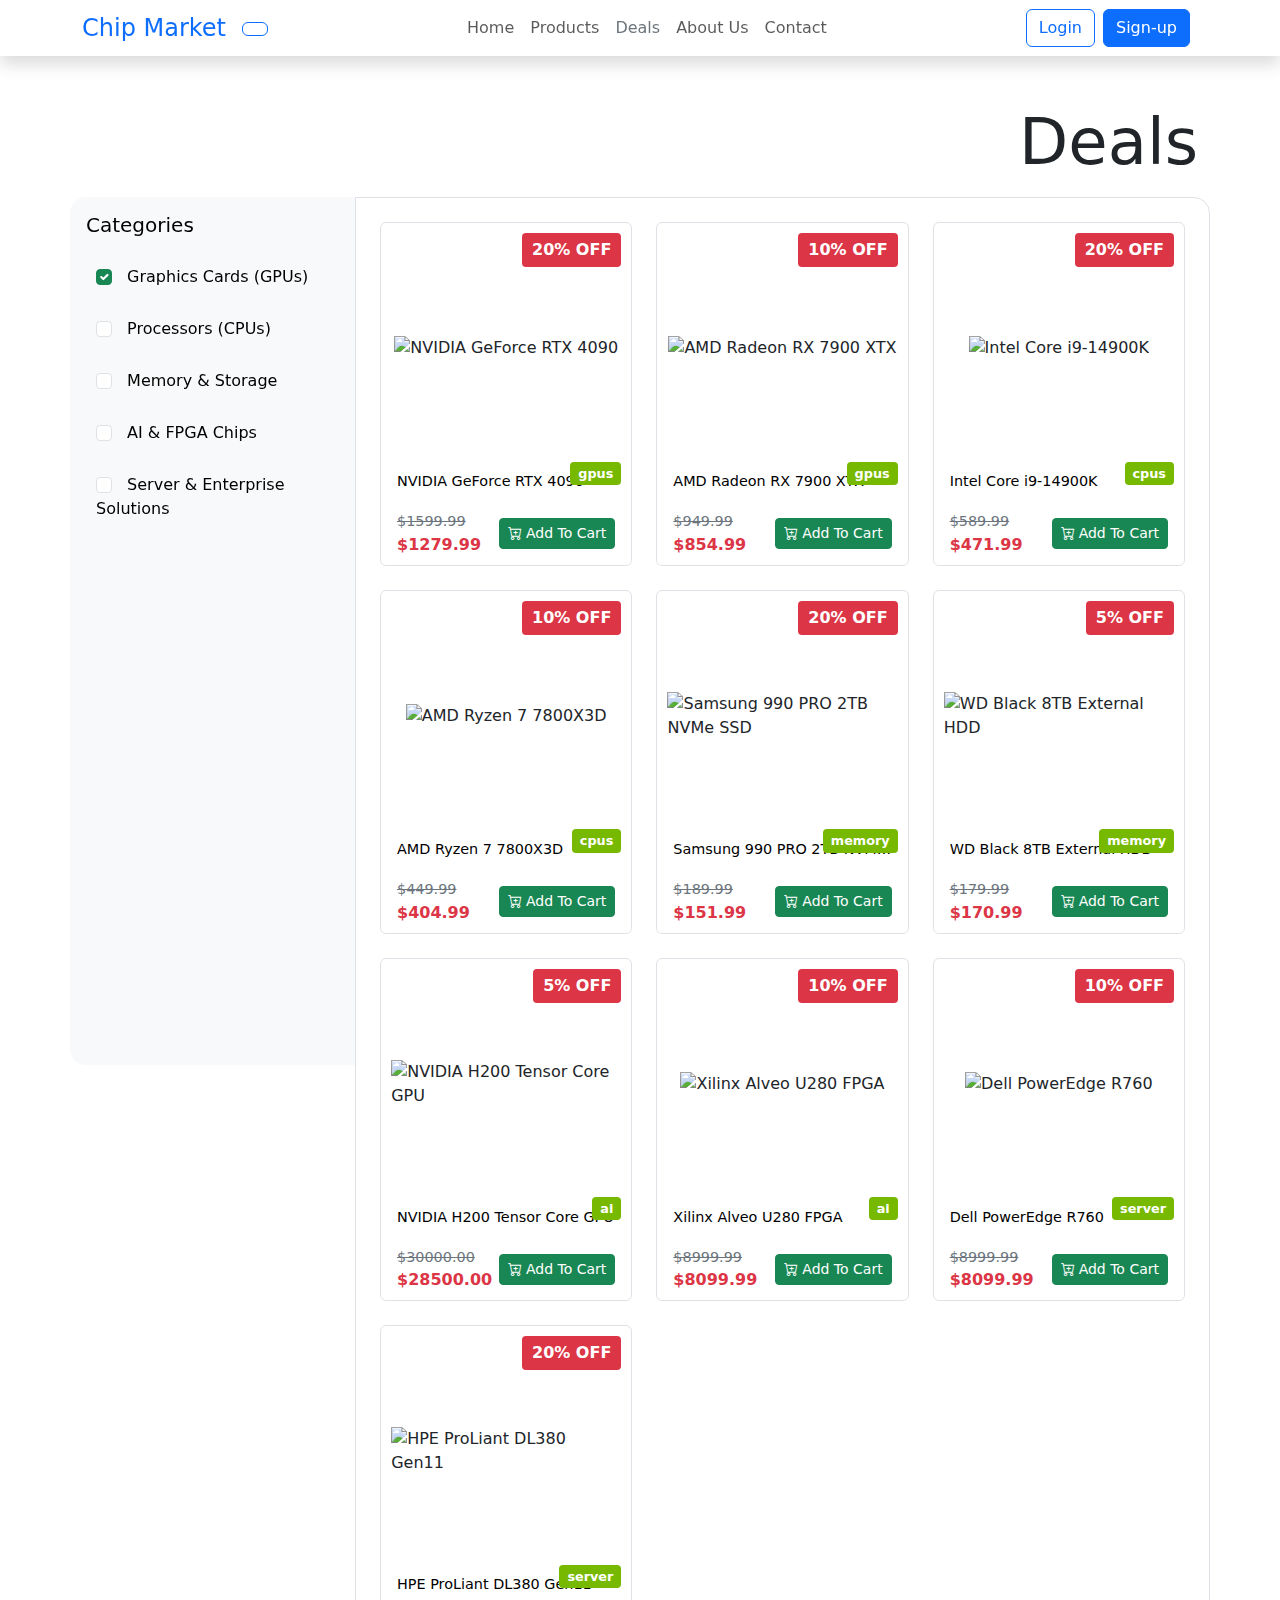
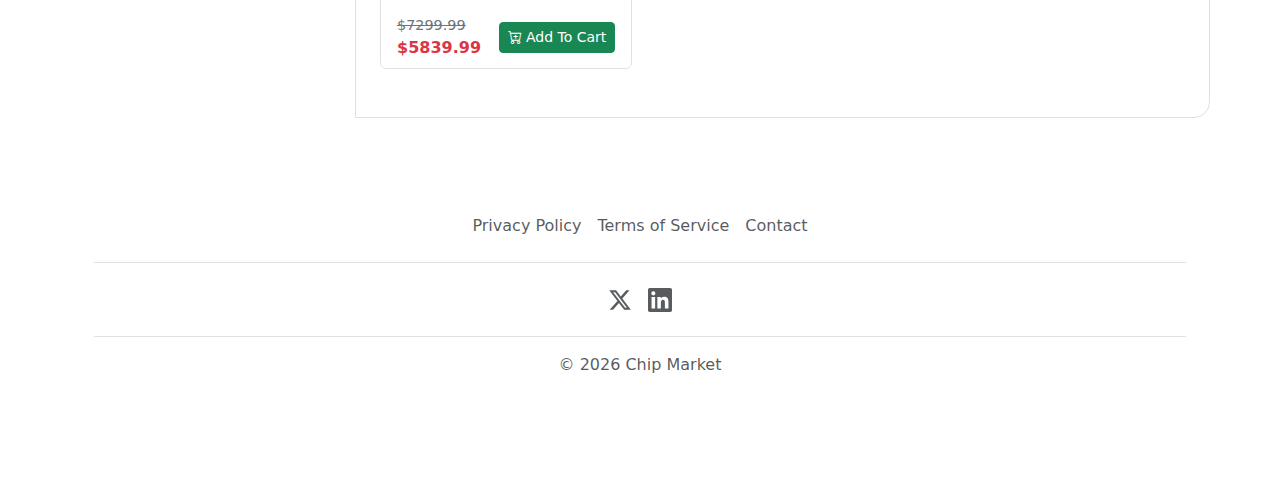
==== deals.html @ 55318f6e "first commit" ====
<!DOCTYPE html>
<html lang="en">
    <head>
        <meta charset="UTF-8" />
        <meta name="viewport" content="width=device-width, initial-scale=1.0" />
        <link
            href="https://cdn.jsdelivr.net/npm/bootstrap@5.3.3/dist/css/bootstrap.min.css"
            rel="stylesheet"
            integrity="sha384-QWTKZyjpPEjISv5WaRU9OFeRpok6YctnYmDr5pNlyT2bRjXh0JMhjY6hW+ALEwIH"
            crossorigin="anonymous"
        />
        <link rel="stylesheet" href="./css/style.css" />
        <link
            rel="stylesheet"
            href="https://cdn.jsdelivr.net/npm/bootstrap-icons/font/bootstrap-icons.css"
        />
        <link
            rel="stylesheet"
            href="https://cdnjs.cloudflare.com/ajax/libs/font-awesome/6.4.0/css/all.min.css"
            integrity="sha512-iecdLmaskl7CVkqkXNQ/ZH/XLlvWZOJyj7Yy7tcenmpD1ypASozpmT/E0iPtmFIB46ZmdtAc9eNBvH0H/ZpiBw=="
            crossorigin="anonymous"
            referrerpolicy="no-referrer"
        />

        <script src="./js/script.js"></script>
        <title>Products</title>
    </head>
    <body>
        <!-- Navbar Container -->
        <div id="navbar" class="container-fluid px-0 bg-body"></div>

        <section class="products mt-5">
            <div class="container">
                <h1 class="display-3 text-end mb-3">Deals</h1>
                <div class="row">
                    <div
                        class="col-3 d-flex flex-column gap-1 bg-light text-black rounded-start-4 p-3 sticky-top"
                        style="
                            top: 1rem;
                            max-height: calc(100vh - 2rem);
                            overflow-y: auto;
                        "
                    >
                        <h5 class="mb-3">Categories</h5>
                        <label class="category-checkbox">
                            <input
                                class="form-check-input"
                                type="checkbox"
                                value="gpus"
                                checked
                            />
                            Graphics Cards (GPUs)
                        </label>
                        <label class="category-checkbox">
                            <input
                                class="form-check-input"
                                type="checkbox"
                                value="cpus"
                            />
                            Processors (CPUs)
                        </label>
                        <label class="category-checkbox">
                            <input
                                class="form-check-input"
                                type="checkbox"
                                value="memory"
                            />
                            Memory & Storage
                        </label>
                        <label class="category-checkbox">
                            <input
                                class="form-check-input"
                                type="checkbox"
                                value="ai"
                            />
                            AI & FPGA Chips
                        </label>
                        <label class="category-checkbox">
                            <input
                                class="form-check-input"
                                type="checkbox"
                                value="server"
                            />
                            Server & Enterprise Solutions
                        </label>
                    </div>
                    <div class="col-9 border rounded-end-4">
                        <div class="container py-4">
                            <!-- Products Container - Will be populated dynamically -->
                            <div id="products-container" class="row">
                                <!-- Example of a single product template -->
                                <div class="col-sm-6 col-md-4 mb-4"></div>
                            </div>
                        </div>
                    </div>
                </div>
            </div>
        </section>

        <!-- Footer Container -->
        <div id="footer-container" class="container py-5"></div>

        <script
            src="https://cdn.jsdelivr.net/npm/bootstrap@5.3.3/dist/js/bootstrap.bundle.min.js"
            integrity="sha384-YvpcrYf0tY3lHB60NNkmXc5s9fDVZLESaAA55NDzOxhy9GkcIdslK1eN7N6jIeHz"
            crossorigin="anonymous"
        ></script>
        <script src="./js/navbar.js"></script>
        <script src="./js/footer.js"></script>
        <script src="./js/deals.js"></script>
        <script src="./js/cart-manager.js"></script>
    </body>
</html>
---- css/style.css ----
#navbar {
    position: sticky;
    top: 0;
    z-index: 1030;
}

.carousel-control-prev-icon,
.carousel-control-next-icon {
    opacity: 1 !important;
    filter: none !important;
}

.carousel-indicators button {
    background-color: white !important; /* Makes inactive indicators white */
    opacity: 0.5 !important;
}

.carousel-indicators .active {
    background-color: white !important; /* Makes inactive indicators white */
    opacity: 1 !important;
}

#myCarousel {
    width: 100%;
    position: relative;
}

#myCarousel::before {
    content: '';
    display: block;
    padding-top: 40%; /* Aspect ratio: 40% means height will be 40% of width */
}

#myCarousel .carousel-inner {
    position: absolute;
    top: 0;
    left: 0;
    right: 0;
    bottom: 0;
}

#myCarousel .carousel-item,
#myCarousel .carousel-item svg {
    height: 100%;
    width: 100%;
}

.products {
    min-height: 100vh;
}

/* Product card styling */
.product-card {
    transition: transform 0.3s;
    overflow: hidden;
    background-color: #fff;
}

.product-card:hover {
    transform: translateY(-5px);
    box-shadow: 0 10px 20px rgba(0, 0, 0, 0.1);
}

.product-tag {
    position: absolute;
    bottom: 80px;
    right: 10px;
    background-color: #76b900;
    color: white;
    padding: 2px 8px;
    border-radius: 4px;
    font-weight: bold;
    font-size: 0.8rem;
    z-index: 1;
}

.product-price {
    font-weight: bold;
    font-size: 1rem;
    color: #333;
    margin-bottom: 0;
    margin-right: auto;
}

.product-name {
    font-size: 0.9rem;
    margin-bottom: 5px;
    color: #000;
    text-overflow: ellipsis;
    overflow: hidden;
    white-space: nowrap;
}

#products-container {
    min-height: 300px;
}

.product-image-container {
    height: 250px;
    width: 250px;
    margin: 0 auto;
    padding: 10px;
    display: flex;
    align-items: center;
    justify-content: center;
    overflow: hidden;
}

.product-image {
    max-width: 100%;
    max-height: 100%;
    object-fit: contain;
}

.category-checkbox {
    display: block;
    padding: 8px 10px;
    margin-bottom: 8px;
    border-radius: 4px;
    background-color: #f8f9fa;
    transition: background-color 0.2s;
}

.category-checkbox:hover {
    background-color: #e9ecef;
}

.category-checkbox input {
    margin-right: 10px;
}

.form-check-input:checked {
    background-color: #198754;
    border-color: #198754;
}

.deal-badge {
    position: absolute;
    top: 10px;
    right: 10px;
    background-color: #dc3545;
    color: white;
    padding: 5px 10px;
    border-radius: 4px;
    font-weight: bold;
    z-index: 1;
}

.product-price-container {
    display: flex;
    flex-direction: column;
    margin-right: auto;
}

.product-original-price {
    text-decoration: line-through;
    color: #6c757d;
    margin-bottom: 0;
    font-size: 0.9rem;
}

.product-discounted-price {
    font-weight: bold;
    color: #dc3545;
    margin-bottom: 0;
}

/* Responsive image container adjustments */
@media (max-width: 1199.98px) {
    .product-image-container {
        height: 220px;
        width: 220px;
    }
}

@media (max-width: 991.98px) {
    .product-image-container {
        height: 200px;
        width: 200px;
    }
}

@media (max-width: 767.98px) {
    .product-image-container {
        height: 250px;
        width: 250px;
    }
}
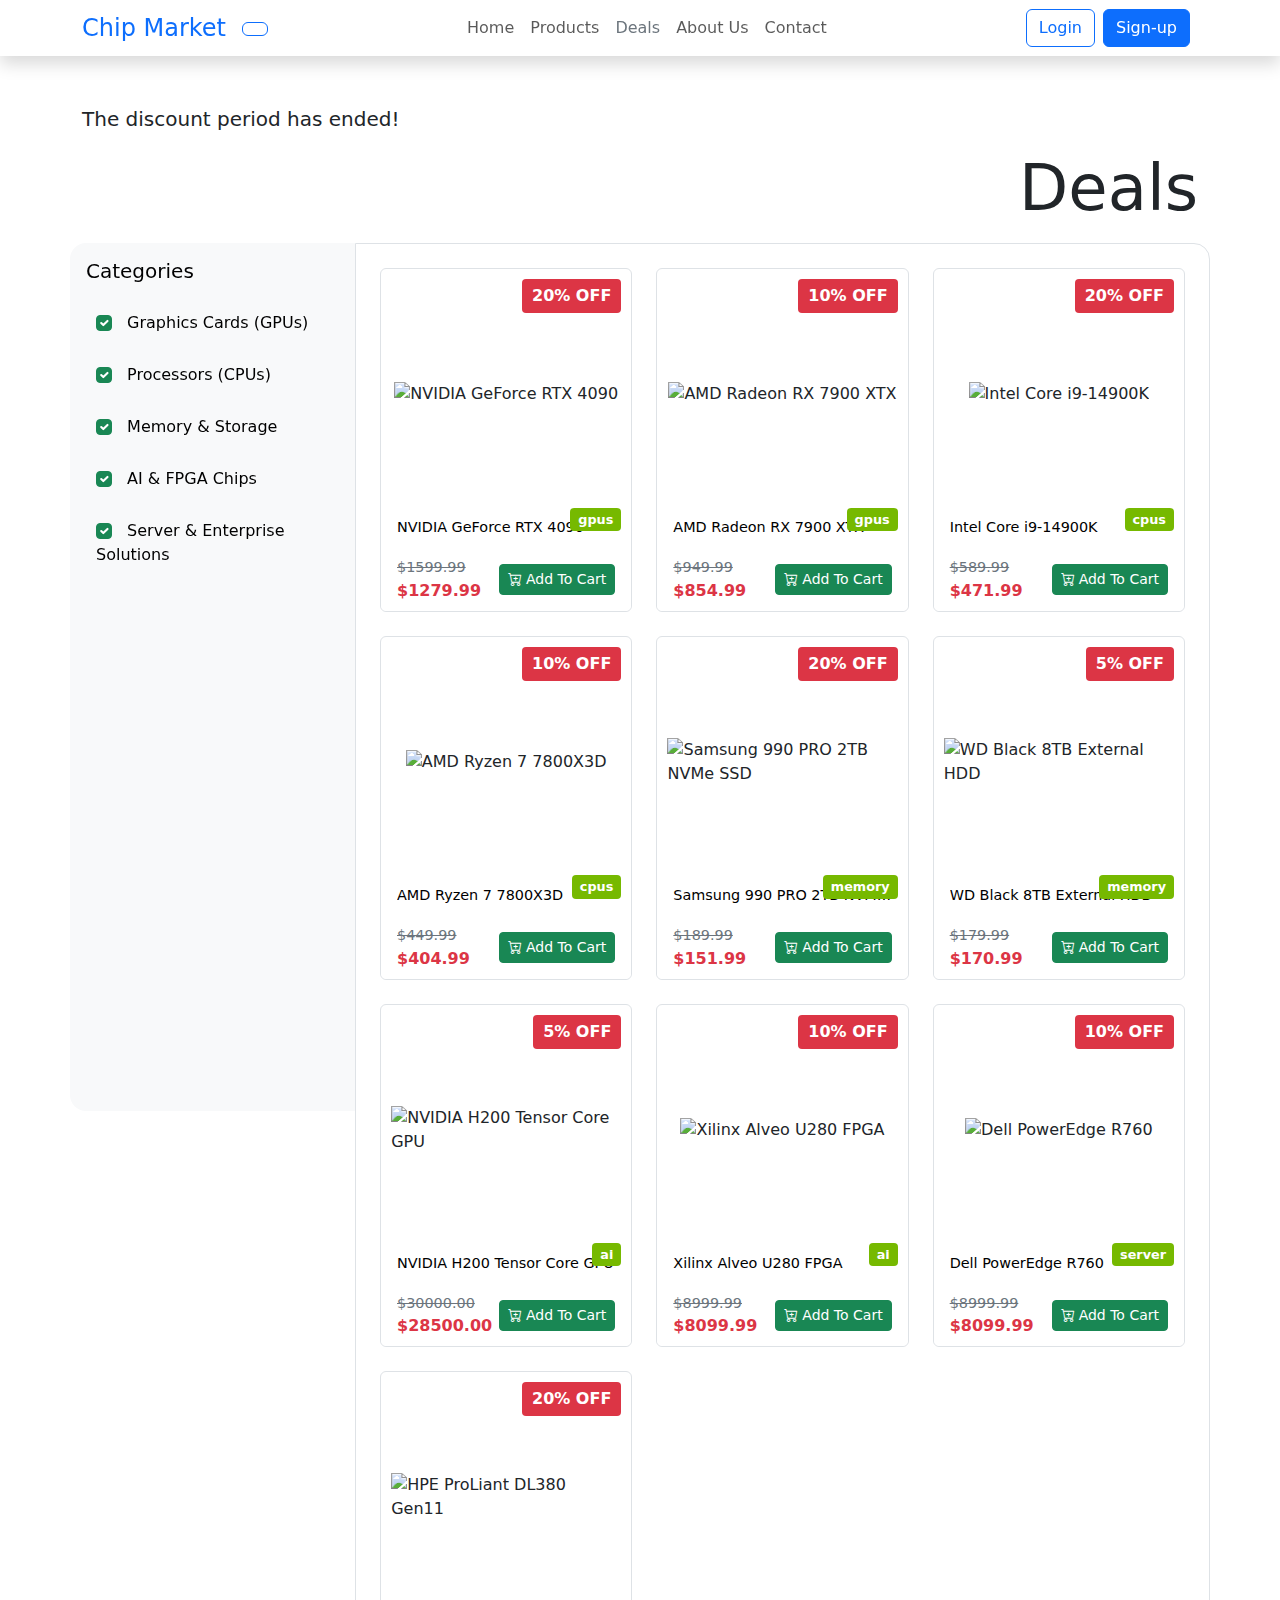
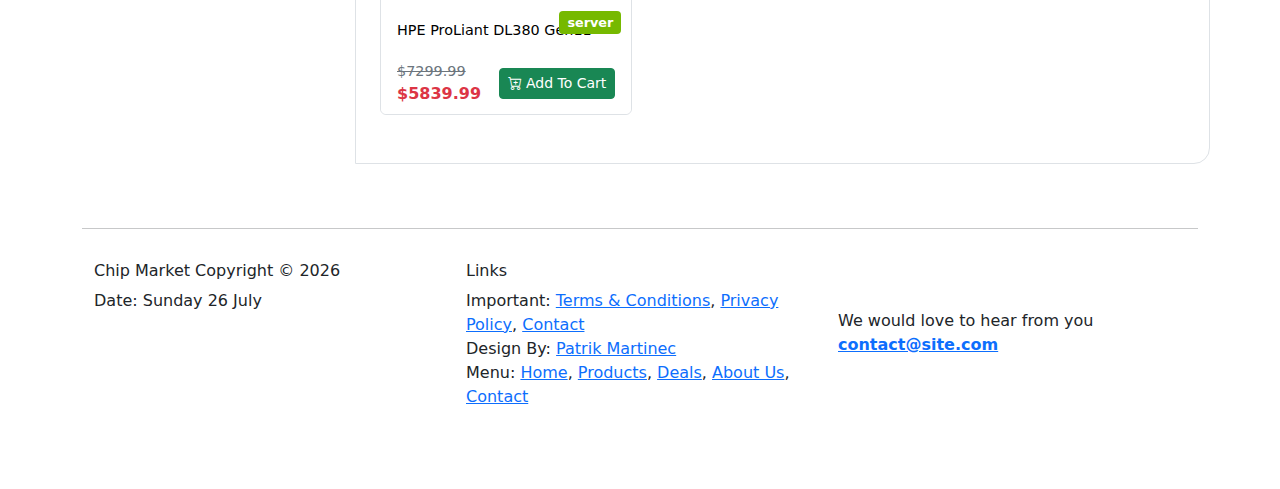
==== commit 5a5c9581: "styling" ====
--- a/deals.html
+++ b/deals.html
@@ -22,6 +22,7 @@
             referrerpolicy="no-referrer"
         />
 
+        <script src="https://cdn.auth0.com/js/auth0/9.19.0/auth0.min.js"></script>
         <script src="./js/script.js"></script>
         <title>Products</title>
     </head>
@@ -31,6 +32,7 @@
 
         <section class="products mt-5">
             <div class="container">
+                <p id="counter" class="lead"></p>
                 <h1 class="display-3 text-end mb-3">Deals</h1>
                 <div class="row">
                     <div
@@ -56,6 +58,7 @@
                                 class="form-check-input"
                                 type="checkbox"
                                 value="cpus"
+                                checked
                             />
                             Processors (CPUs)
                         </label>
@@ -64,6 +67,7 @@
                                 class="form-check-input"
                                 type="checkbox"
                                 value="memory"
+                                checked
                             />
                             Memory & Storage
                         </label>
@@ -72,6 +76,7 @@
                                 class="form-check-input"
                                 type="checkbox"
                                 value="ai"
+                                checked
                             />
                             AI & FPGA Chips
                         </label>
@@ -80,6 +85,7 @@
                                 class="form-check-input"
                                 type="checkbox"
                                 value="server"
+                                checked
                             />
                             Server & Enterprise Solutions
                         </label>
@@ -108,6 +114,8 @@
         <script src="./js/navbar.js"></script>
         <script src="./js/footer.js"></script>
         <script src="./js/deals.js"></script>
+        <script src="./js/counter.js"></script>
         <script src="./js/cart-manager.js"></script>
+        <script src="js/auth.js"></script>
     </body>
 </html>
--- a/css/style.css
+++ b/css/style.css
@@ -1,3 +1,30 @@
+#subscription {
+    width: 90%;
+    max-width: 1200px;
+    margin: 0 auto;
+    padding: 40px 20px;
+    border-radius: 10px;
+}
+
+#subscription .card {
+    border: 2px solid #007bff;
+    transition: transform 0.3s ease-in-out;
+}
+
+#subscription .card:hover {
+    transform: scale(1.05);
+}
+
+#subscription h2 {
+    color: #007bff;
+    font-size: 2rem;
+}
+
+#subscription .list-unstyled li {
+    font-size: 1rem;
+    margin-bottom: 8px;
+}
+
 #navbar {
     position: sticky;
     top: 0;
@@ -11,12 +38,12 @@
 }
 
 .carousel-indicators button {
-    background-color: white !important; /* Makes inactive indicators white */
+    background-color: white !important;
     opacity: 0.5 !important;
 }
 
 .carousel-indicators .active {
-    background-color: white !important; /* Makes inactive indicators white */
+    background-color: white !important;
     opacity: 1 !important;
 }
 
@@ -28,7 +55,7 @@
 #myCarousel::before {
     content: '';
     display: block;
-    padding-top: 40%; /* Aspect ratio: 40% means height will be 40% of width */
+    padding-top: 40%;
 }
 
 #myCarousel .carousel-inner {
@@ -165,7 +192,6 @@
     margin-bottom: 0;
 }
 
-/* Responsive image container adjustments */
 @media (max-width: 1199.98px) {
     .product-image-container {
         height: 220px;
